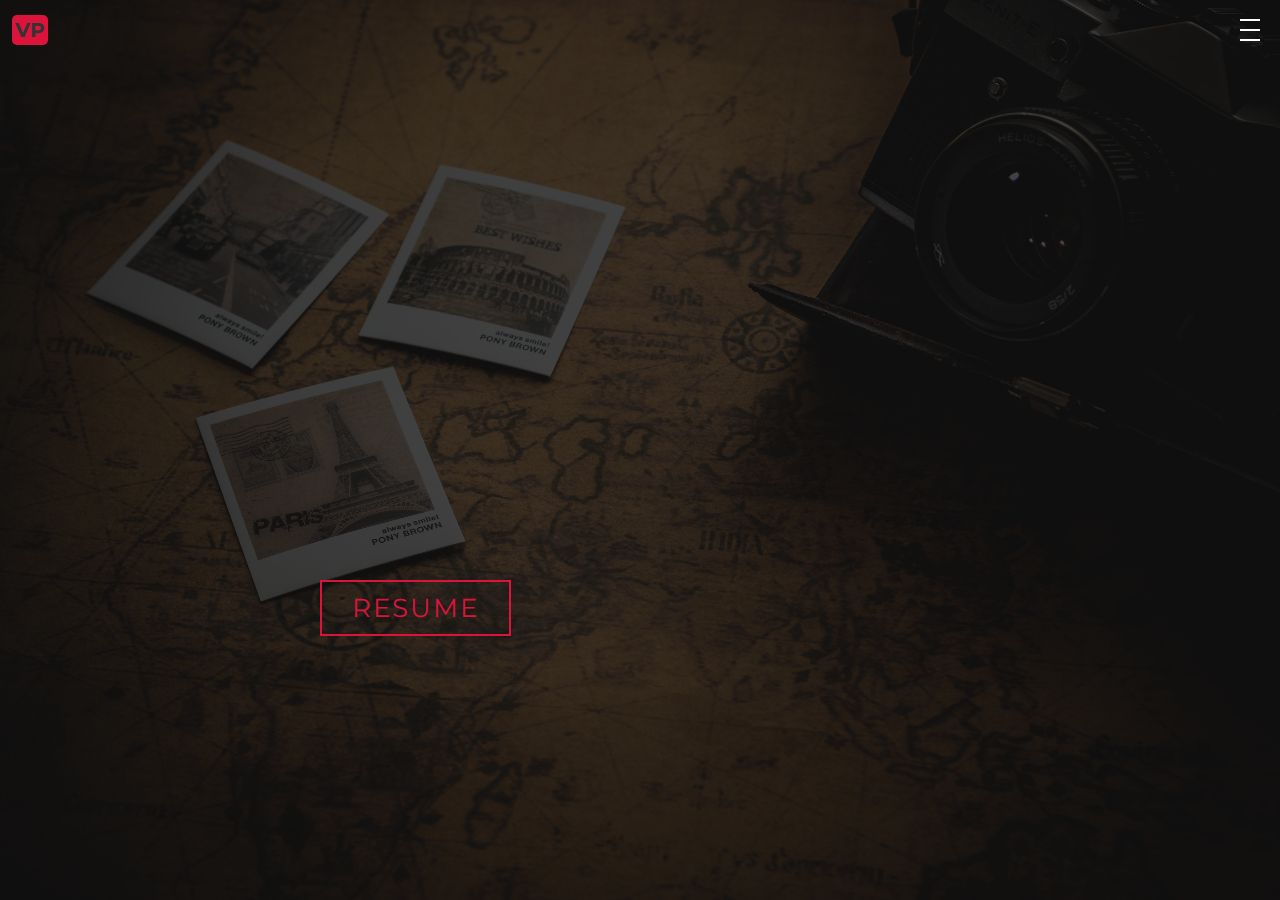
==== src/index.html @ 6f0e3e84 "Add docs, src folder" ====
<!DOCTYPE html>
<html lang="en">
  <head>
    <meta charset="UTF-8" />
    <meta http-equiv="X-UA-Compatible" content="IE=edge" />
    <meta name="viewport" content="width=device-width, initial-scale=1.0" />
    <link
      rel="stylesheet"
      href="https://cdnjs.cloudflare.com/ajax/libs/font-awesome/5.15.3/css/all.min.css"
      integrity="sha512-iBBXm8fW90+nuLcSKlbmrPcLa0OT92xO1BIsZ+ywDWZCvqsWgccV3gFoRBv0z+8dLJgyAHIhR35VZc2oM/gI1w=="
      crossorigin="anonymous"
    />
    <link rel="stylesheet" href="/css/style.css" />
    <link rel="stylesheet" href="/css/menu.css" />
    <link rel="stylesheet" href="/css/footer.css" />
    <link rel="stylesheet" href="css/project.css" />
    <link rel="stylesheet" href="css/blog.css" />
    <link rel="stylesheet" href="css/about.css" />
    <title>Document</title>
  </head>
  <body>
    <div class="background">
      <!-- Navbar  -->
      <header id="header">
        <!-- Logo -->
        <div class="logo">
          <div><a href="index.html" class="logo-link">VP</a></div>
        </div>

        <!-- Menu Bar -->
        <div class="menu-wrap">
          <input type="checkbox" class="toggler" />
          <div class="hamburger"><div></div></div>
          <div class="menu">
            <div>
              <div>
                <ul>
                  <li><a href="index.html">Home</a></li>
                  <li><a href="about.html">About</a></li>
                  <li><a href="projects.html">Projects</a></li>
                  <li><a href="blogs.html">Blogs</a></li>
                </ul>
              </div>
            </div>
          </div>
        </div>
      </header>
      <!-- End Navbar -->

      <!-- Hero Section -->
      <section id="hero">
        <div class="hero container">
          <div>
            <h1>Hello, My name is Vicky. <span></span></h1>
            <h1>I am a <span></span></h1>
            <h1>Full-Stack <span></span></h1>
            <h1>engineer brewing... <span></span></h1>
            <a href="#" type="button" class="btn">Resume </a>
          </div>
        </div>
      </section>
      <!-- End Hero Section -->

      <!--Footer -->
      <footer class="footer">
        <div class="footer-icon">
          <a
            href="https://www.linkedin.com/feed/"
            target="_blank"
            class="footer-link"
            ><i class="fab fa-linkedin-in"></i
          ></a>
        </div>
        <div class="footer-icon">
          <a href="https://twitter.com/home?lang=en" class="footer-link">
            <i class="fab fa-twitter"></i>
          </a>
        </div>
        <div class="footer-icon">
          <a href="https://github.com/pduong987" class="footer-link">
            <i class="fab fa-github"></i>
          </a>
        </div>
      </footer>
      <!-- End Footer -->
    </div>
  </body>
</html>
---- css/style.css ----
/*  */
@import url("https://fonts.googleapis.com/css2?family=Montserrat:wght@300;400;700&display=swap");
* {
  box-sizing: border-box;
  margin: 0;
  padding: 0;
}

html {
  font-size: 20px;
  font-family: "Montserrat", sans-serif;
}

body {
  background-color: black;
  color: white;
}

a {
  text-decoration: none;
}

.spacer {
  height: 40px;
}

/* Move text to center */
.container {
  min-height: 90vh;
  width: 100%;
  margin-top: 50px;
  display: flex;
  align-items: center;
  justify-content: center;
}

/* Nav bar */
#header {
  position: fixed;
  /* so the text can reappear */
  z-index: 1000;
  left: 0;
  top: 0;
  width: 100vw;
  height: auto;
}

#header .header {
  min-height: 8vh;
  background-color: rgba(31, 30, 30, 0.24);
}

#header .navbar {
  display: flex;
  align-items: center;
  justify-content: space-between;
  width: 100%;
  height: 100%;
  max-width: 1300px;
  padding: 0 10px;
}

#hearder .nav-list ul {
  list-style: none;
  position: absolute;
  background-color: rgb(31, 30, 30);
  width: 100vw;
  height: 100vh;
  left: 0;
  top: 0;
  display: flex;
  justify-content: center;
  align-items: center;
  z-index: 1;
  overflow-x: hidden;
}
/* End Nav bar */

/* Hero Section */

/* background image */
.background {
  background-image: url(/img/hero-bg.jpg);
  background-size: cover;
  background-position: top center;
  position: relative;
  z-index: 1;
}

/* overlay setting cover hero section */
#hero::after {
  content: "";
  position: absolute;
  left: 0;
  top: 0;
  height: 100%;
  width: 100%;
  background-color: black;
  /* photo affect appear */
  opacity: 0.7;
  /* reappear the Resume link */
  z-index: -1;
}

#hero .hero {
  width: 50%;
  margin: 0 auto;
  padding: 0 50px;
  justify-content: flex-start;
}

#hero h1 {
  display: block;
  width: fit-content;
  font-size: 2rem;
  position: relative;
  color: transparent;
  animation: text_reveal 1s ease forwards;
  animation-delay: 2s;
}

/* annimation delay to come out each line */
#hero h1:nth-child(1) {
  animation-delay: 2s;
}
#hero h1:nth-child(2) {
  animation-delay: 3s;
}
#hero h1:nth-child(3) {
  animation-delay: 4s;
}
#hero h1:nth-child(4) {
  animation-delay: 5s;
}

/* Create animation effect */
#hero h1 span {
  position: absolute;
  top: 0;
  left: 0;
  height: 100%;
  width: 0;
  background-color: crimson;
  animation: text_reveal_box 2s ease;
  animation-delay: -3s;
}

#hero h1:nth-child(1) span {
  animation-delay: 1s;
}
#hero h1:nth-child(2) span {
  animation-delay: 2s;
}
#hero h1:nth-child(3) span {
  animation-delay: 3s;
}
#hero h1:nth-child(4) span {
  animation-delay: 4s;
}

/* Style Resume button */
#hero .btn {
  display: inline-block;
  padding: 10px 30px;
  color: crimson;
  /* no background color */
  background-color: transparent;
  border: 2px solid crimson;
  font-size: 1.3rem;
  text-transform: uppercase;
  letter-spacing: 0.1rem;
  margin-top: 50px;
  transition: 1 ease;
  transition-property: background-color, color;
}

/* background turn red when hover over */
#hero .btn:hover {
  color: #fff;
  background-color: crimson;
}
/*End Hero Section */

/* About section */
#about {
}

#about .about .about-top h1 {
  color: #333;
  margin-bottom: 100px;
}

/* First letter crimson color */
#about .about-title span {
  color: crimson;
}

#about .about-top {
  font-size: 1.4rem;
  margin-top: 100px;
  line-height: 2.5rem;
  font-weight: 300px;
  letter-spacing: 0.05rem;
}

/* center text and symbol */
#about .about {
  flex-direction: column;
  text-align: center;
  width: 100%;
  margin: 0 auto;
  padding: 100px 0;
}

#about .about-title {
  font-size: 4rem;
  font-weight: 300;
  color: #fff;
  margin-bottom: 10px;
  letter-spacing: 0.2rem;
  text-align: center;
}
#about .about-bottom {
  display: flex;
  align-items: center;
  justify-content: center;
  flex-wrap: wrap;
}

#about .about-item {
  flex-basis: 80%;
  display: flex;
  align-items: flex-start;
  justify-content: center;
  flex-direction: coloumn;
  padding: 30px;
  border-radius: 10px;
  background-color: lightgrey;
  background-size: cover;
  margin: 10px 5%;
}

.about .about-bottom .about-item .icon {
  height: 80px;
  width: 80px;
}

/* End About section */

/* Keyframes */
@keyframes text_reveal_box {
  50% {
    width: 100%;
    left: 0;
  }
  100% {
    width: 0;
    left: 100%;
  }
}
@keyframes text_reveal {
  100% {
    color: #fff;
  }
}
/* End keyframes */

/* Screen adjust */


/* Ipad */
@media only screen and (min-width: 700px) {
  #hero {
    display: flex;
    align-items: center;
    justify-content: center;
  }
  #hero h1 {
    font-size: 20px;
    width: auto;
  }
}

/* IPhone */
@media only screen and (min-width: 300px) {
  #hero h1 {
    font-size: 15px;
    
  }
  #hero {
    display: flex;
    align-items: center;
    justify-content: center;
  }
  #hero .hero  {
    padding: 0;
  }
}

/* laptop */
@media only screen and (min-width: 1000px) {
  #hero h1 {
font-size: 40px;
  }
  }
}
---- css/menu.css ----
#header {
  /* Make it on top of the content */
  z-index: 1001;
}

.logo-link {
  color: #333;
  cursor: pointer;
}

.logo {
  position: fixed;
  top: 0;
  left: 0;
  z-index: 1;
  /*  Set the logo square */
  width: 60px;
  height: 60px;
  padding: 1rem;
  background: var(--primary-color);
  display: flex;
  align-items: center;
  justify-content: center;
}

/* logo icon */

.logo > div {
  position: relative;
  width: auto;
  height: auto;
  padding: 3px;
  background-color: crimson;
  display: flex;
  align-items: center;
  justify-content: center;
  transition: all 0.4s ease;
  font-weight: bold;
  border-radius: 5px;
}

.menu-wrap {
  /* always on top of the content */
  position: fixed;
  top: 0;
  left: 0;
}

/* The check-box */
.menu-wrap .toggler {
  position: fixed;
  top: 0;
  right: 0;
  z-index: 2;
  cursor: pointer;
  width: 50px;
  height: 50px;
  /* The check box is invisible , hidden */
  opacity: 0;
}

.menu-wrap .hamburger {
  position: fixed;
  top: 0;
  right: 0;
  z-index: 1;
  /*  Set the hamburger square */
  width: 60px;
  height: 60px;
  padding: 1rem;
  background: var(--primary-color);
  display: flex;
  align-items: center;
  justify-content: center;
}

/* Hamburger line */

.menu-wrap .hamburger > div {
  position: relative;
  width: 100%;
  height: 2px;
  background-color: #fff;
  display: flex;
  align-items: center;
  justify-content: center;
  transition: all 0.4s ease;
}

/* Style for the top and bottom lines */
.menu-wrap .hamburger > div:before,
.menu-wrap .hamburger > div:after {
  content: "";
  position: absolute;
  z-index: 1;
  /* Move 2 lines in the bottome above */
  top: -10px;
  width: 100%;
  height: 2px;
  background: inherit;
}

/* Move line down */
.menu-wrap .hamburger > div:after {
  top: 10px;
}

/* toogler animate */
.menu-wrap .toggler:checked + .hamburger > div {
  transform: rotate(135deg);
}

/* Turn lines into x */
.menu-wrap .toggler:checked + .hamburger > div:before,
.menu-wrap .toggler:checked + .hamburger > div:after {
  top: 0;
  transform: rotate(90deg);
}

/* Rotate on hover when checked */
.menu-wrap .toggler:checked:hover + .hamburger > div {
  transform: rotate(225deg);
}

/* Show menu */
.menu-wrap .toggler:checked ~ .menu {
  visibility: visible;
}

.menu-wrap .toggler:checked ~ .menu > div {
  transform: scale(1);
  transition-duration: var(--menu-speed);
}

.menu-wrap .toggler:checked ~ .menu > div > div {
  opacity: 1;
  transition: opacity 0.4s ease;
}

.menu-wrap .menu {
  position: fixed;
  top: 0;
  left: 0;
  width: 100%;
  height: 100%;
  visibility: hidden;
  overflow: hidden;
  display: flex;
  align-items: center;
  justify-content: center;
  background-color: black;
}

.menu-wrap .menu > div {
  background-color: var(--overlay-color);
  border-radius: 50%;
  width: 200vw;
  height: 200vw;
  display: flex;
  flex: none;
  align-items: center;
  justify-content: center;
  transform: scale(0);
  transition: all 0.4s ease;
}

.menu-wrap .menu > div > div {
  text-align: center;
  max-width: 90vw;
  max-height: 100vh;
  opacity: 0;
  transition: opacity 0.4s ease;
}

.menu-wrap .menu > div > div > ul > li {
  list-style: none;
  color: #fff;
  font-size: 1.5rem;
  padding: 1rem;
}

.menu-wrap .menu > div > div > ul > li > a {
  color: inherit;
  text-decoration: none;
  transition: color 0.4s ease;
}

.menu-wrap .menu > div > div > ul > li > a:hover {
  color: crimson;
}
---- css/footer.css ----
.footer {
  z-index: 2;
  height: 10vh;
  background-color: inherit;
  text-align: center;
  color: white;
  display: flex;
  align-items: center;
  justify-content: space-evenly;
}

.footer-icon {
  display: inline-block;
  width: 180px;
  height: 40px;
  font-size: 50px;
  margin: 0px 30px 0px 30px;
}

.footer-icon a {
  color: white;
}
---- src/css/project.css ----
/* Project page */

.cards {
  display: flex;
  text-align: center;
  justify-content: center;
  flex-wrap: wrap;
}

.card {
  color: #333;
  background-color: white;
  padding: 50px;
  margin: 10px;
  display: inline-block;
  width: 400px;
}

.card img {
  width: 180px;
  height: 180px;
  border-radius: 50%;
  margin-bottom: 30px;
}

.card h1 {
  font-size: 25px;
}

.card p {
  min-height: 320px;
}

.card a {
  text-transform: uppercase;
  font-size: 20px;
  display: block;
  padding: 15px;
  border-radius: 10px;
  color: white;
  background: #141e30; /* fallback for old browsers */
  background: -webkit-linear-gradient(
    to right,
    #243b55,
    #141e30
  ); /* Chrome 10-25, Safari 5.1-6 */
  background: linear-gradient(
    to right,
    #243b55,
    #141e30
  ); /* W3C, IE 10+/ Edge, Firefox 16+, Chrome 26+, Opera 12+, Safari 7+ */
}

.card-funky {
  background: #ff416c; /* fallback for old browsers */
  background: -webkit-linear-gradient(
    to right,
    #ff4b2b,
    #ff416c
  ); /* Chrome 10-25, Safari 5.1-6 */
  background: linear-gradient(
    to right,
    #ff4b2b,
    #ff416c
  ); /* W3C, IE 10+/ Edge, Firefox 16+, Chrome 26+, Opera 12+, Safari 7+ */

  color: white;
}
---- src/css/blog.css ----
/* Blog page */

.blog-entry {
  width: 60%;
  text-align: left;
  margin: auto;
  color: #333;
  background-color: #fff;
  justify-content: left;
}

.pill-style {
  font-size: 15px;
  text-align: right;
  margin-top: 35px;
}

.blog-img {
  display: flex;
  align-items: center;
  justify-content: center;
  width: 200px;
  height: 200px;
  /* vertical-align: top; */
  cursor: pointer;
}

.blog-img img {
  width: 20%;
  height: 60%;
}

.blog-content {
  margin-top: 15px;
  font-size: 18px;
  text-align: center;
  /* display: inline-block; */
  width: 70%;
  vertical-align: top;
}

@media only screen and (max-width: 600px) {
  .blog-img {
    width: 100%;
  }
  .blog-content {
    width: 100%;
  }
}

/* Ipad */
@media only screen and (min-width: 700px) {
  .blog-img {
    width: 100%;
  }

  .blog-content {
    width: 100%;
  }
}

@media only screen and (min-width: 300px) {
  .blog-entry {
    width: 100%;
  }
}

/* End Blog page */
---- src/css/about.css ----
/* About page */

.content {
  font-size: 18px;
  margin: 50px;
  border: none;
  color: #fff;
  padding: 100px 20px;
  text-align: center;
}

h1 {
  font-size: 60px;
  font-weight: bold;
  margin-bottom: 40px;
}

span {
  color: crimson;
}

p {
  line-height: 30px;
}

.columnA {
  display: inline-block;
  text-align: left;
  width: 40%;
  vertical-align: top;
}

.ping-btn {
  display: block;
  font-family: sans-serif;
  color: black;
  margin-top: 20px;
  padding: 10px;
  font-size: 25px;
  text-align: center;
  border-radius: 10px;
  background: #00f260; /* fallback for old browsers */
  background: -webkit-linear-gradient(
    to right,
    #0575e6,
    #00f260
  ); /* Chrome 10-25, Safari 5.1-6 */
  background: linear-gradient(
    to right,
    #0575e6,
    #00f260
  ); /* W3C, IE 10+/ Edge, Firefox 16+, Chrome 26+, Opera 12+, Safari 7+ */
  padding: 10px;
}

.columnB {
  display: inline-block;
  width: 40%;
  padding-top: 120px;
}

.columnB2 {
  display: inline-block;
  text-align: left;
  width: 40%;
  vertical-align: top;
}

.columnB img {
  width: 250px;
  height: 250px;
  border-radius: 180px;
  right: 0;
}

.columnC {
  margin-top: 120px;
}

/* Skills pill */
.pill {
  display: inline-block;
  cursor: pointer;
  margin: 5px;
  padding: 8px;
  border-radius: 3px;
  background-color: crimson;
  color: white;
}

/* Iphone */
@media only screen and (max-width: 600px) {
  .columnB {
    display: none;
  }
  .columnA {
    width: 80%;
  }
  .columnB2 {
    margin-top: 30px;
    width: 80%;
  }
}

/* End About page */
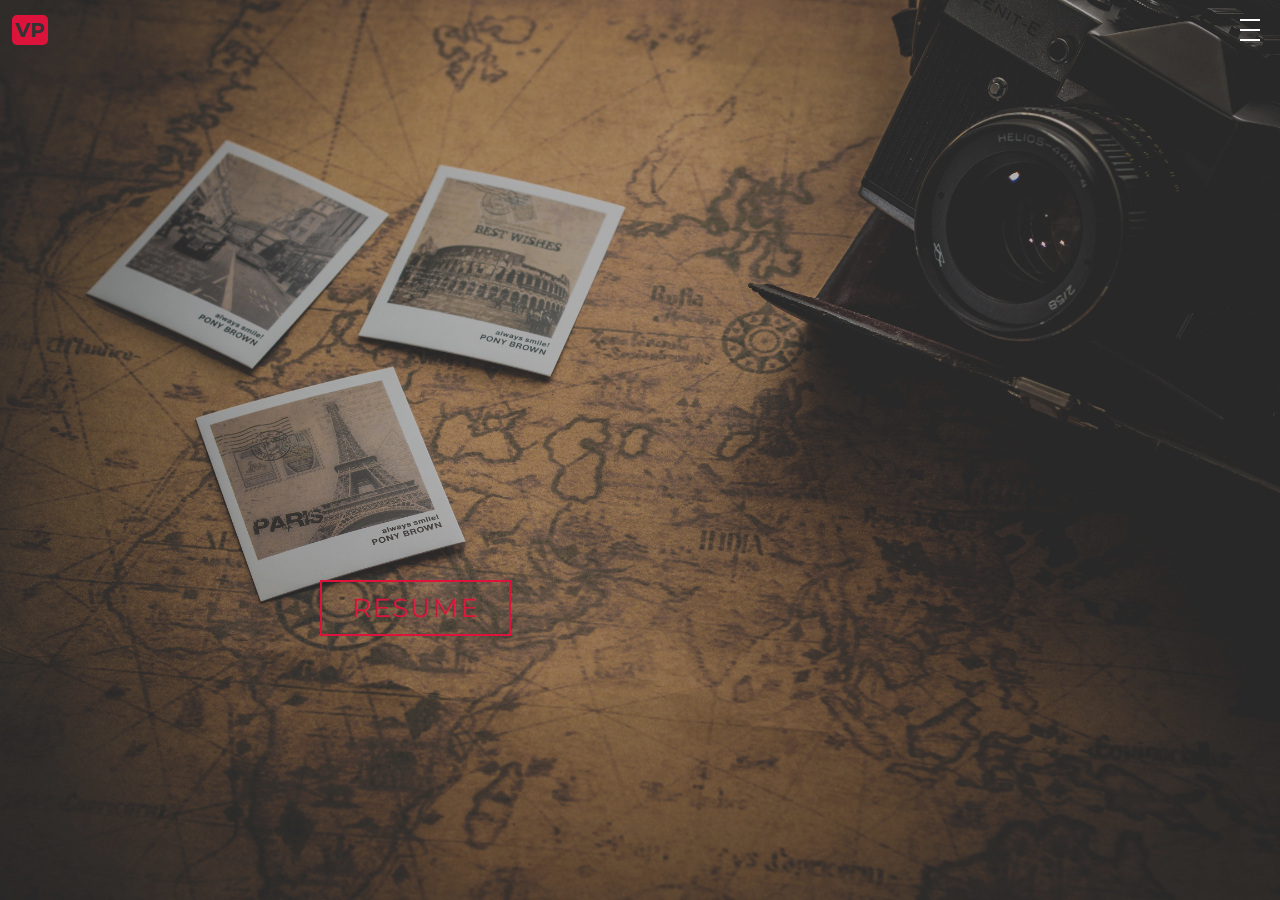
==== commit 370686a4: "Change all img to src folder" ====
--- a/src/index.html
+++ b/src/index.html
@@ -10,13 +10,13 @@
       integrity="sha512-iBBXm8fW90+nuLcSKlbmrPcLa0OT92xO1BIsZ+ywDWZCvqsWgccV3gFoRBv0z+8dLJgyAHIhR35VZc2oM/gI1w=="
       crossorigin="anonymous"
     />
-    <link rel="stylesheet" href="/css/style.css" />
-    <link rel="stylesheet" href="/css/menu.css" />
-    <link rel="stylesheet" href="/css/footer.css" />
-    <link rel="stylesheet" href="css/project.css" />
-    <link rel="stylesheet" href="css/blog.css" />
-    <link rel="stylesheet" href="css/about.css" />
-    <title>Document</title>
+    <link rel="stylesheet" href="/src/css/about.css" />
+    <link rel="stylesheet" href="/src/css/blog.css" />
+    <link rel="stylesheet" href="/src/css/footer.css" />
+    <link rel="stylesheet" href="/src/css/menu.css" />
+    <link rel="stylesheet" href="/src/css/project.css" />
+    <link rel="stylesheet" href="/src/css/style.css" />
+    <title>Home</title>
   </head>
   <body>
     <div class="background">
--- a/src/css/footer.css
+++ b/src/css/footer.css
@@ -0,0 +1,22 @@
+.footer {
+  z-index: 2;
+  height: 10vh;
+  background-color: inherit;
+  text-align: center;
+  color: white;
+  display: flex;
+  align-items: center;
+  justify-content: space-evenly;
+}
+
+.footer-icon {
+  display: inline-block;
+  width: 180px;
+  height: 40px;
+  font-size: 50px;
+  margin: 0px 30px 0px 30px;
+}
+
+.footer-icon a {
+  color: white;
+}
--- a/src/css/menu.css
+++ b/src/css/menu.css
@@ -0,0 +1,190 @@
+#header {
+  /* Make it on top of the content */
+  z-index: 1001;
+}
+
+.logo-link {
+  color: #333;
+  cursor: pointer;
+}
+
+.logo {
+  position: fixed;
+  top: 0;
+  left: 0;
+  z-index: 1;
+  /*  Set the logo square */
+  width: 60px;
+  height: 60px;
+  padding: 1rem;
+  background: var(--primary-color);
+  display: flex;
+  align-items: center;
+  justify-content: center;
+}
+
+/* logo icon */
+
+.logo > div {
+  position: relative;
+  width: auto;
+  height: auto;
+  padding: 3px;
+  background-color: crimson;
+  display: flex;
+  align-items: center;
+  justify-content: center;
+  transition: all 0.4s ease;
+  font-weight: bold;
+  border-radius: 5px;
+}
+
+.menu-wrap {
+  /* always on top of the content */
+  position: fixed;
+  top: 0;
+  left: 0;
+}
+
+/* The check-box */
+.menu-wrap .toggler {
+  position: fixed;
+  top: 0;
+  right: 0;
+  z-index: 2;
+  cursor: pointer;
+  width: 50px;
+  height: 50px;
+  /* The check box is invisible , hidden */
+  opacity: 0;
+}
+
+.menu-wrap .hamburger {
+  position: fixed;
+  top: 0;
+  right: 0;
+  z-index: 1;
+  /*  Set the hamburger square */
+  width: 60px;
+  height: 60px;
+  padding: 1rem;
+  background: var(--primary-color);
+  display: flex;
+  align-items: center;
+  justify-content: center;
+}
+
+/* Hamburger line */
+
+.menu-wrap .hamburger > div {
+  position: relative;
+  width: 100%;
+  height: 2px;
+  background-color: #fff;
+  display: flex;
+  align-items: center;
+  justify-content: center;
+  transition: all 0.4s ease;
+}
+
+/* Style for the top and bottom lines */
+.menu-wrap .hamburger > div:before,
+.menu-wrap .hamburger > div:after {
+  content: "";
+  position: absolute;
+  z-index: 1;
+  /* Move 2 lines in the bottome above */
+  top: -10px;
+  width: 100%;
+  height: 2px;
+  background: inherit;
+}
+
+/* Move line down */
+.menu-wrap .hamburger > div:after {
+  top: 10px;
+}
+
+/* toogler animate */
+.menu-wrap .toggler:checked + .hamburger > div {
+  transform: rotate(135deg);
+}
+
+/* Turn lines into x */
+.menu-wrap .toggler:checked + .hamburger > div:before,
+.menu-wrap .toggler:checked + .hamburger > div:after {
+  top: 0;
+  transform: rotate(90deg);
+}
+
+/* Rotate on hover when checked */
+.menu-wrap .toggler:checked:hover + .hamburger > div {
+  transform: rotate(225deg);
+}
+
+/* Show menu */
+.menu-wrap .toggler:checked ~ .menu {
+  visibility: visible;
+}
+
+.menu-wrap .toggler:checked ~ .menu > div {
+  transform: scale(1);
+  transition-duration: var(--menu-speed);
+}
+
+.menu-wrap .toggler:checked ~ .menu > div > div {
+  opacity: 1;
+  transition: opacity 0.4s ease;
+}
+
+.menu-wrap .menu {
+  position: fixed;
+  top: 0;
+  left: 0;
+  width: 100%;
+  height: 100%;
+  visibility: hidden;
+  overflow: hidden;
+  display: flex;
+  align-items: center;
+  justify-content: center;
+  background-color: black;
+}
+
+.menu-wrap .menu > div {
+  background-color: var(--overlay-color);
+  border-radius: 50%;
+  width: 200vw;
+  height: 200vw;
+  display: flex;
+  flex: none;
+  align-items: center;
+  justify-content: center;
+  transform: scale(0);
+  transition: all 0.4s ease;
+}
+
+.menu-wrap .menu > div > div {
+  text-align: center;
+  max-width: 90vw;
+  max-height: 100vh;
+  opacity: 0;
+  transition: opacity 0.4s ease;
+}
+
+.menu-wrap .menu > div > div > ul > li {
+  list-style: none;
+  color: #fff;
+  font-size: 1.5rem;
+  padding: 1rem;
+}
+
+.menu-wrap .menu > div > div > ul > li > a {
+  color: inherit;
+  text-decoration: none;
+  transition: color 0.4s ease;
+}
+
+.menu-wrap .menu > div > div > ul > li > a:hover {
+  color: crimson;
+}
--- a/src/css/style.css
+++ b/src/css/style.css
@@ -0,0 +1,306 @@
+/*  */
+@import url("https://fonts.googleapis.com/css2?family=Montserrat:wght@300;400;700&display=swap");
+* {
+  box-sizing: border-box;
+  margin: 0;
+  padding: 0;
+}
+
+html {
+  font-size: 20px;
+  font-family: "Montserrat", sans-serif;
+}
+
+body {
+  background-color: black;
+  color: white;
+}
+
+a {
+  text-decoration: none;
+}
+
+.spacer {
+  height: 40px;
+}
+
+/* Move text to center */
+.container {
+  min-height: 90vh;
+  width: 100%;
+  margin-top: 50px;
+  display: flex;
+  align-items: center;
+  justify-content: center;
+}
+
+/* Nav bar */
+#header {
+  position: fixed;
+  /* so the text can reappear */
+  z-index: 1000;
+  left: 0;
+  top: 0;
+  width: 100vw;
+  height: auto;
+}
+
+#header .header {
+  min-height: 8vh;
+  background-color: rgba(31, 30, 30, 0.24);
+}
+
+#header .navbar {
+  display: flex;
+  align-items: center;
+  justify-content: space-between;
+  width: 100%;
+  height: 100%;
+  max-width: 1300px;
+  padding: 0 10px;
+}
+
+#hearder .nav-list ul {
+  list-style: none;
+  position: absolute;
+  background-color: rgb(31, 30, 30);
+  width: 100vw;
+  height: 100vh;
+  left: 0;
+  top: 0;
+  display: flex;
+  justify-content: center;
+  align-items: center;
+  z-index: 1;
+  overflow-x: hidden;
+}
+/* End Nav bar */
+
+/* Hero Section */
+
+/* background image */
+.background {
+  background-image: url(/src/img/hero-bg.jpg);
+  background-size: cover;
+  background-position: top center;
+  position: relative;
+  z-index: 1;
+}
+
+/* overlay setting cover hero section */
+#hero::after {
+  content: "";
+  position: absolute;
+  left: 0;
+  top: 0;
+  height: 100%;
+  width: 100%;
+  background-color: black;
+  /* photo affect appear */
+  opacity: 0.2;
+  /* reappear the Resume link */
+  z-index: -1;
+}
+
+#hero .hero {
+  width: 50%;
+  margin: 0 auto;
+  padding: 0 50px;
+  justify-content: flex-start;
+}
+
+#hero h1 {
+  display: block;
+  width: fit-content;
+  font-size: 2rem;
+  position: relative;
+  color: transparent;
+  animation: text_reveal 1s ease forwards;
+  animation-delay: 2s;
+}
+
+/* annimation delay to come out each line */
+#hero h1:nth-child(1) {
+  animation-delay: 2s;
+}
+#hero h1:nth-child(2) {
+  animation-delay: 3s;
+}
+#hero h1:nth-child(3) {
+  animation-delay: 4s;
+}
+#hero h1:nth-child(4) {
+  animation-delay: 5s;
+}
+
+/* Create animation effect */
+#hero h1 span {
+  position: absolute;
+  top: 0;
+  left: 0;
+  height: 100%;
+  width: 0;
+  background-color: crimson;
+  animation: text_reveal_box 2s ease;
+  animation-delay: -3s;
+}
+
+#hero h1:nth-child(1) span {
+  animation-delay: 1s;
+}
+#hero h1:nth-child(2) span {
+  animation-delay: 2s;
+}
+#hero h1:nth-child(3) span {
+  animation-delay: 3s;
+}
+#hero h1:nth-child(4) span {
+  animation-delay: 4s;
+}
+
+/* Style Resume button */
+#hero .btn {
+  display: inline-block;
+  padding: 10px 30px;
+  color: crimson;
+  /* no background color */
+  background-color: transparent;
+  border: 2px solid crimson;
+  font-size: 1.3rem;
+  text-transform: uppercase;
+  letter-spacing: 0.1rem;
+  margin-top: 50px;
+  transition: 1 ease;
+  transition-property: background-color, color;
+}
+
+/* background turn red when hover over */
+#hero .btn:hover {
+  color: #fff;
+  background-color: crimson;
+}
+/*End Hero Section */
+
+/* About section */
+#about {
+}
+
+#about .about .about-top h1 {
+  color: #333;
+  margin-bottom: 100px;
+}
+
+/* First letter crimson color */
+#about .about-title span {
+  color: crimson;
+}
+
+#about .about-top {
+  font-size: 1.4rem;
+  margin-top: 100px;
+  line-height: 2.5rem;
+  font-weight: 300px;
+  letter-spacing: 0.05rem;
+}
+
+/* center text and symbol */
+#about .about {
+  flex-direction: column;
+  text-align: center;
+  width: 100%;
+  margin: 0 auto;
+  padding: 100px 0;
+}
+
+#about .about-title {
+  font-size: 4rem;
+  font-weight: 300;
+  color: #fff;
+  margin-bottom: 10px;
+  letter-spacing: 0.2rem;
+  text-align: center;
+}
+#about .about-bottom {
+  display: flex;
+  align-items: center;
+  justify-content: center;
+  flex-wrap: wrap;
+}
+
+#about .about-item {
+  flex-basis: 80%;
+  display: flex;
+  align-items: flex-start;
+  justify-content: center;
+  flex-direction: coloumn;
+  padding: 30px;
+  border-radius: 10px;
+  background-color: lightgrey;
+  background-size: cover;
+  margin: 10px 5%;
+}
+
+.about .about-bottom .about-item .icon {
+  height: 80px;
+  width: 80px;
+}
+
+/* End About section */
+
+/* Keyframes */
+@keyframes text_reveal_box {
+  50% {
+    width: 100%;
+    left: 0;
+  }
+  100% {
+    width: 0;
+    left: 100%;
+  }
+}
+@keyframes text_reveal {
+  100% {
+    color: #fff;
+  }
+}
+/* End keyframes */
+
+/* Screen adjust */
+
+
+/* Ipad */
+@media only screen and (min-width: 700px) {
+  #hero {
+    display: flex;
+    align-items: center;
+    justify-content: center;
+  }
+  #hero h1 {
+    font-size: 20px;
+    width: auto;
+  }
+}
+
+/* IPhone */
+@media only screen and (min-width: 300px) {
+  #hero h1 {
+    font-size: 15px;
+    
+  }
+  #hero {
+    display: flex;
+    align-items: center;
+    justify-content: center;
+  }
+  #hero .hero  {
+    padding: 0;
+  }
+}
+
+/* laptop */
+@media only screen and (min-width: 1000px) {
+  #hero h1 {
+font-size: 40px;
+  }
+  }
+}
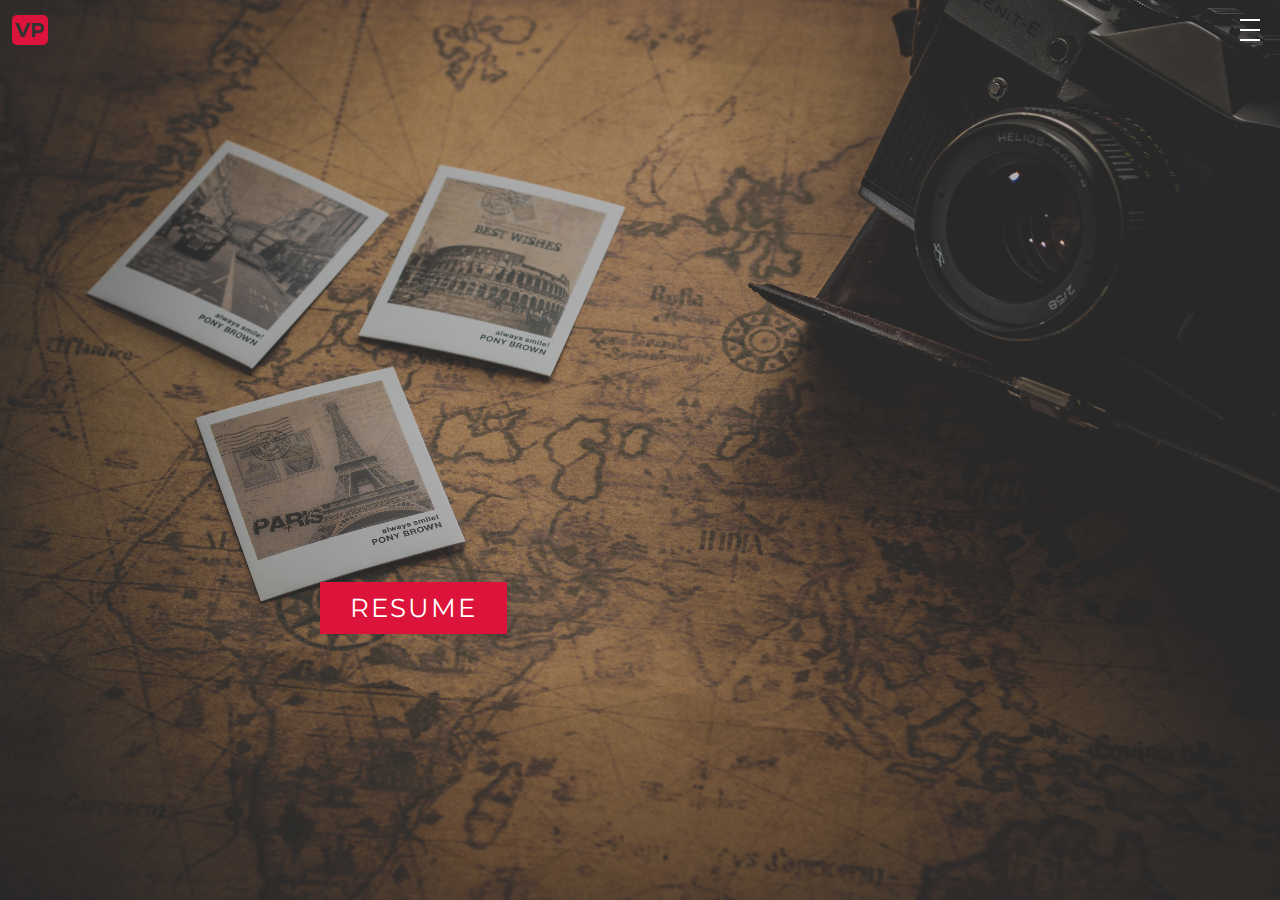
==== commit 458f2cfe: "Add blog changes" ====
--- a/src/index.html
+++ b/src/index.html
@@ -10,12 +10,12 @@
       integrity="sha512-iBBXm8fW90+nuLcSKlbmrPcLa0OT92xO1BIsZ+ywDWZCvqsWgccV3gFoRBv0z+8dLJgyAHIhR35VZc2oM/gI1w=="
       crossorigin="anonymous"
     />
-    <link rel="stylesheet" href="/src/css/about.css" />
-    <link rel="stylesheet" href="/src/css/blog.css" />
-    <link rel="stylesheet" href="/src/css/footer.css" />
-    <link rel="stylesheet" href="/src/css/menu.css" />
-    <link rel="stylesheet" href="/src/css/project.css" />
-    <link rel="stylesheet" href="/src/css/style.css" />
+    <link rel="stylesheet" href="css/about.css" />
+    <link rel="stylesheet" href="css/blog.css" />
+    <link rel="stylesheet" href="css/footer.css" />
+    <link rel="stylesheet" href="css/menu.css" />
+    <link rel="stylesheet" href="css/project.css" />
+    <link rel="stylesheet" href="css/style.css" />
     <title>Home</title>
   </head>
   <body>
@@ -55,7 +55,7 @@
             <h1>I am a <span></span></h1>
             <h1>Full-Stack <span></span></h1>
             <h1>engineer brewing... <span></span></h1>
-            <a href="#" type="button" class="btn">Resume </a>
+            <a href="/vickypham-cv.pdf" type="button" class="btn">Resume </a>
           </div>
         </div>
       </section>
--- a/src/css/blog.css
+++ b/src/css/blog.css
@@ -1,4 +1,8 @@
 /* Blog page */
+
+.blog-container {
+  justify-content: center;
+}
 
 .blog-entry {
   width: 60%;
@@ -6,7 +10,7 @@
   margin: auto;
   color: #333;
   background-color: #fff;
-  justify-content: left;
+  /* justify-content: left; */
 }
 
 .pill-style {
@@ -16,53 +20,34 @@
 }
 
 .blog-img {
-  display: flex;
-  align-items: center;
-  justify-content: center;
+  display: inline-block;
   width: 200px;
   height: 200px;
   /* vertical-align: top; */
+  margin-top: 6px;
   cursor: pointer;
 }
 
 .blog-img img {
-  width: 20%;
-  height: 60%;
+  width: 100%;
+  height: 100%;
 }
 
 .blog-content {
-  margin-top: 15px;
+  display: inline-block;
+  margin-top: 5px;
   font-size: 18px;
   text-align: center;
-  /* display: inline-block; */
-  width: 70%;
+  width: 73%;
   vertical-align: top;
 }
 
-@media only screen and (max-width: 600px) {
-  .blog-img {
-    width: 100%;
-  }
-  .blog-content {
-    width: 100%;
-  }
-}
-
-/* Ipad */
-@media only screen and (min-width: 700px) {
-  .blog-img {
-    width: 100%;
-  }
-
-  .blog-content {
-    width: 100%;
-  }
-}
-
-@media only screen and (min-width: 300px) {
+@media (max-width: 800px) {
   .blog-entry {
     width: 100%;
   }
+  .blog-img {
+    align-self: center;
+  }
 }
-
 /* End Blog page */
--- a/src/css/style.css
+++ b/src/css/style.css
@@ -80,7 +80,7 @@
 
 /* background image */
 .background {
-  background-image: url(/src/img/hero-bg.jpg);
+  background-image: url(/img/hero-bg.jpg);
   background-size: cover;
   background-position: top center;
   position: relative;
@@ -162,22 +162,20 @@
 #hero .btn {
   display: inline-block;
   padding: 10px 30px;
-  color: crimson;
-  /* no background color */
-  background-color: transparent;
-  border: 2px solid crimson;
+  color: white;
+  background-color: crimson;
   font-size: 1.3rem;
   text-transform: uppercase;
   letter-spacing: 0.1rem;
   margin-top: 50px;
-  transition: 1 ease;
-  transition-property: background-color, color;
+  transition: padding 2s;
 }
 
 /* background turn red when hover over */
 #hero .btn:hover {
   color: #fff;
   background-color: crimson;
+  padding: 10px 50px;
 }
 /*End Hero Section */
 
@@ -267,7 +265,6 @@
 
 /* Screen adjust */
 
-
 /* Ipad */
 @media only screen and (min-width: 700px) {
   #hero {
@@ -285,14 +282,13 @@
 @media only screen and (min-width: 300px) {
   #hero h1 {
     font-size: 15px;
-    
   }
   #hero {
     display: flex;
     align-items: center;
     justify-content: center;
   }
-  #hero .hero  {
+  #hero .hero {
     padding: 0;
   }
 }
@@ -300,7 +296,6 @@
 /* laptop */
 @media only screen and (min-width: 1000px) {
   #hero h1 {
-font-size: 40px;
-  }
-  }
-}
+    font-size: 40px;
+  }
+}
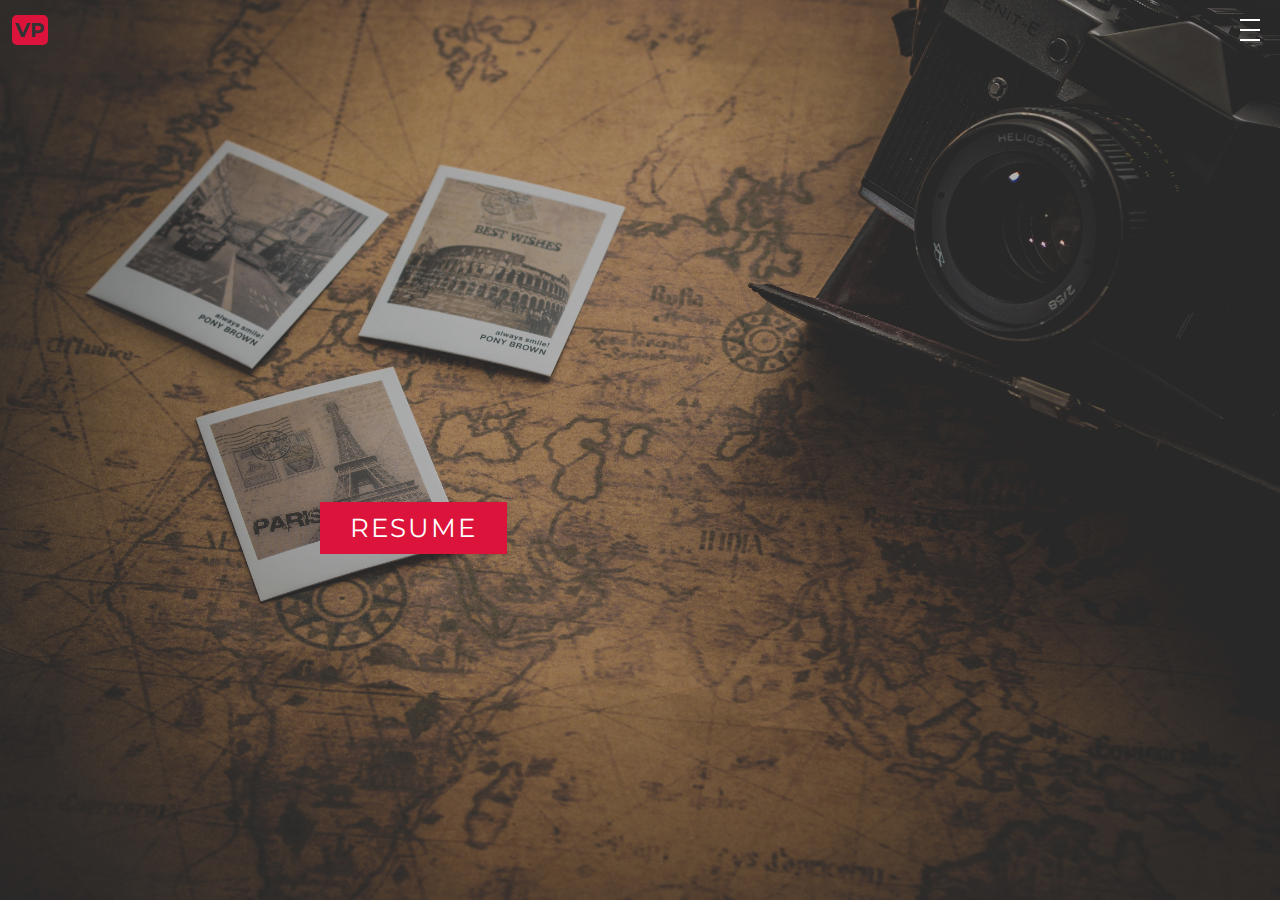
==== commit 1fc1c13b: "Change background color" ====
--- a/src/index.html
+++ b/src/index.html
@@ -10,11 +10,8 @@
       integrity="sha512-iBBXm8fW90+nuLcSKlbmrPcLa0OT92xO1BIsZ+ywDWZCvqsWgccV3gFoRBv0z+8dLJgyAHIhR35VZc2oM/gI1w=="
       crossorigin="anonymous"
     />
-    <link rel="stylesheet" href="css/about.css" />
-    <link rel="stylesheet" href="css/blog.css" />
     <link rel="stylesheet" href="css/footer.css" />
     <link rel="stylesheet" href="css/menu.css" />
-    <link rel="stylesheet" href="css/project.css" />
     <link rel="stylesheet" href="css/style.css" />
     <title>Home</title>
   </head>
